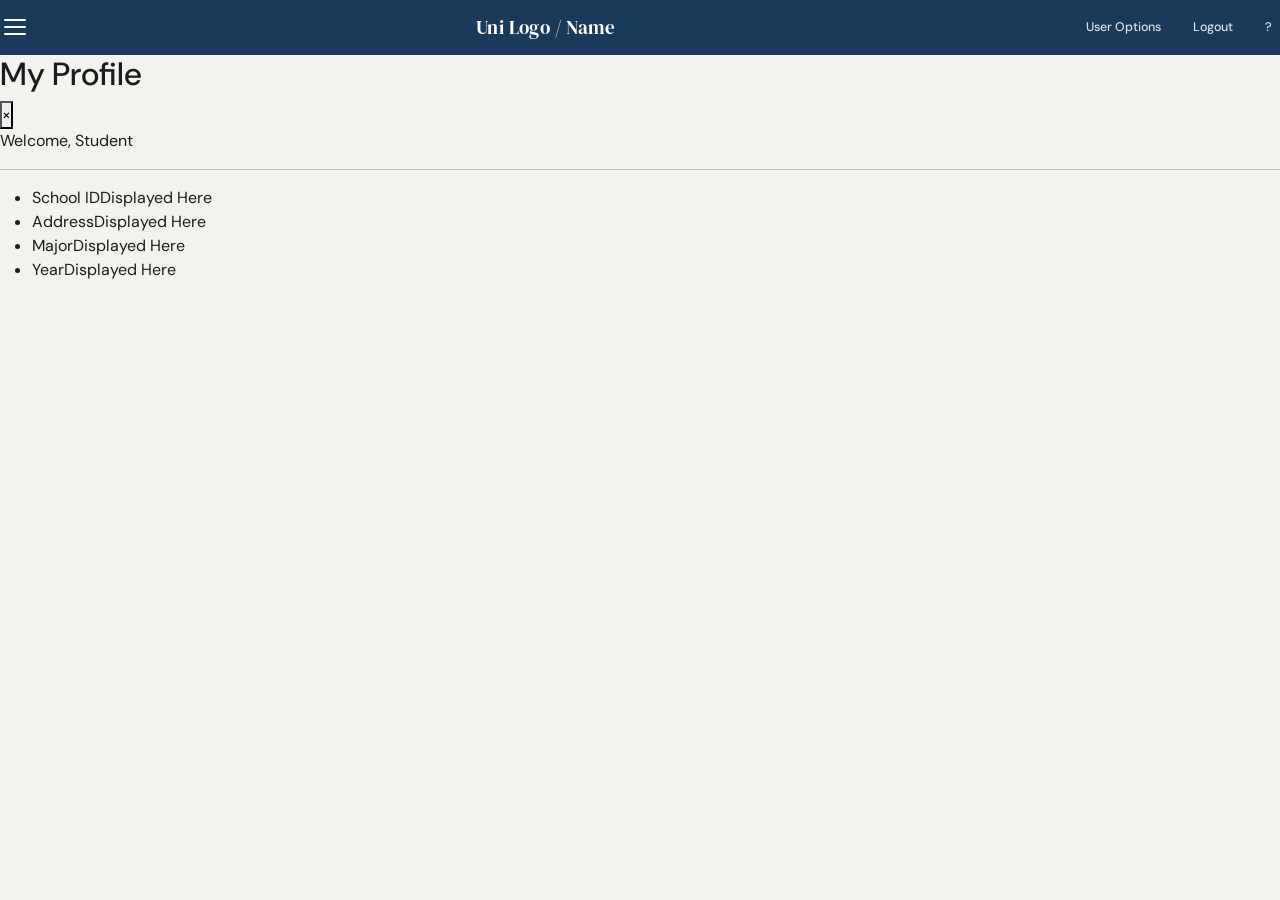
==== home/homePage.html @ 3e3d7f0b "Check Point Save.  homePage.html is in the process of being complete.  Navbar and side drawer comple" ====
<!DOCTYPE html>
<html lang="en">
<head>
    <meta charset="UTF-8">
    <meta name="viewport" content="width=device-width, initial-scale=1.0">
    <title>Campus Life - Home</title>

    <!-- Styles for font  -->
    <link rel="stylesheet" href="https://fonts.googleapis.com/css2?family=DM+Serif+Display&family=DM+Sans:wght@400;500;600&display=swap">

    <!-- Bootstrap link -->
    <link rel="stylesheet" href="https://cdn.jsdelivr.net/npm/bootstrap@5.3.3/dist/css/bootstrap.min.css">

    <!-- shared.css for brand var and navbar, then home specific styles in the bottom  -->
    <link rel="stylesheet" href="../shared.css">
    <link rel="stylesheet" href="homePageStyles.css">
</head>
<body>
    
    <!-- NAVBAR
         This exact navbar is copied to every inner page.
         styles live in shared.css so it looks the same everywhere. -->
    
    <nav class="navbar" role="navigation" aria-label="Main Navigation">
        
        <!-- Hamburger menu = toggles the side drawer (built in homePageJS.js) -->
         <button class="hamburger" id="hamburger-btn" aria-label="Open menu" aria-expanded="false" aria-controls="side-drawer">

            <span></span>
            <span></span>
            <span></span>

         </button>

        <!-- CLicking the logo always takes you back to home -->
         <a href="../home/homePage.html" class="navbar-brand">Uni Logo / Name</a>
        
        <div class="navbar-actions">

            <!-- User options opens the side drawer showingh school ID, address etc. -->
            <button class="navbar-link" id="user-options-btn" aria-haspopup="true">User Options</button>
            <!-- Logout clears session and returns to login -->
            <button class="navbar-link" id="logout-btn">Logout</button>
            <!-- help symbol -->
            <button class="navbar-link" aria-label="Help">?</button>
       
        </div>
    </nav>

    <!-- SIDE DRAWER (User Profile panel) 
         hidden off-scrren by default.  Hamburger button toggles it 
         Contains: school ID , address, and other user info  -->

    <div class="side-drawer" id="side-drawer" aria-hidden="true" role="dialog" aria-label="User Profile">
        <div class="side-drawer-header">
            <h2 class="side-drawer-title">My Profile</h2>
            <button class="side-drawer-close" id="drawer-close-btn" aria-label="Close menu">&times;</button>

        </div>

        <div class="side-drawer-body"> 
            <!-- Greeting pulls username form sessionStorage (set at login) -->
             <p class="drawer-greeting">Welcome, <span id="drawer-username">Student</span></p>
             <hr>
             <ul class="drawer-info-list">
                <li><span class="drawer-label">School ID</span><span class="drawer-value">Displayed Here</span></li>
                <li><span class="drawer-label">Address</span><span class="drawer-value">Displayed Here</span></li>
                <li><span class="drawer-label">Major</span><span class="drawer-value">Displayed Here</span></li>
                <li><span class="drawer-label">Year</span><span class="drawer-value">Displayed Here</span></li>
             </ul>
        </div>
    </div>
</body>
</html>
---- shared.css ----
/* 
    Shared.css - Loaded by EVERY page in the app.

    This file contains only things that are the same on every page: 
    - CSS var (brand colors, fonts, spacing) 
    - Reset & base styles
    - The top navigation bar 
    - Shared button styles

    Page-specific styles go in each page's own CSS file.
*/

/* CSS VARIABLES */

:root{ 
    --color-primary: #1a3a5c; 
    --color-primary-lt: #2a5298; 
    --color-accent: #c8a951; 
    --color-bg: #f4f2ee; 
    --color-surface: #ffffff; 
    --color-border: #ddd9d0; 
    --color-text: #1c1c1e; 
    --color-text-muted: #6b6b6b; 
    --color-error: #c0392b; 

    --radius-sm: 6px; 
    --radius-md: 12px; 
    --radius-lg: 20px; 
    --shadow-card: 0 8px 32px rgba(0, 0, 0,0.18); 

    --font-display: 'DM Serif Display', Georgia, serif; 
    --font-body: 'DM Sans', system-ui, sans-serif; 
}

/* RESET & BASE */

*, *::before, *::after { 
    box-sizing: border-box;
    margin: 0; 
    padding: 0; 
}

html, body{ 
    height: 100%;
    font-family: var(--font-body); 
    background: var(--color-bg); 
    color: var(--color-text); 
    -webkit-font-smoothing: antialiased; 
}

/* TOP NAVIGATION BAR  */
     /* NOTE: The navbar appears on every page except Login. 
              It contains: Hamburger menu; University Logo; logout; help
              Each page's HTML includes the same navbar markup that lives here */
.navbar{ 
    display: flex; 
    align-items: center; 
    justify-content: space-between; 
    background: var(--color-primary); 
    color: #fff; 
    padding: 0.75rem, 1.25rem; 
    position: sticky; 
    top: 0; 
    /* stays on top when page scrolls */
    z-index: 100; 

}

.navbar-brand{ 
    font-family: var(--font-display); 
    font-size: 1.2rem; 
    color: #fff; 
    text-decoration: none; 
    letter-spacing: 0.02em; 
}

.navbar-actions{ 
    display: flex; 
    align-items: center; 
    gap: 1rem; 
}

    /* NOTE: small text links in the navbar (logout, user options, ?) */

.navbar-link{ 
    font-size:0.78rem; 
    font-weight: 500; 
    color: rgba(255, 255, 255, 0.85); 
    background: none; 
    border: none; 
    cursor: pointer; 
    text-decoration: none; 
    padding: 0.25rem 0.5rem; 
    border-radius: var(--radius-sm); 
    transition: background 0.15s, color 015s; 
    font-family: var(--font-body); 

}

.navbar-link:hover{ 
    background: rgba(255, 255, 255, 0.15); 
    color: #fff; 
}

    /* NOTE: Hamburger Icon( 3lines)  */

.hamburger{ 
    display: flex; 
    flex-direction: column; 
    gap: 5px; 
    cursor: pointer; 
    padding: 4px; 
    background:none; 
    border: none; 
}

.hamburger span { 
    display: block; 
    width: 22px; 
    height: 2px;
    background: #fff; 
    border-radius: 2px; 
    transition: transform 0.2s; 

}

/*  SHRAED BUTTON STYLES */

    /* NOTE: .btn-campus - our primary action button. 
             built on top of bootstrap's .btn class */

.btn-campus{ 
    background: var(--color-primary);
    color: #fff; 
    font-family: var(--font-body); 
    font-weight:600; 
    letter-spacing: 0.03em; 
    border: none; 
    border-radius: var(--radius-sm); 
    transition: background 0.2s, transfrom 0.1s; 
}

.btn-campus:hover{ 
    background:var(--color-primary-lt); 
    color: #fff; 

}

.btn-campus:active{ 
    transform: scale(0.98); 
}

    /* NOTE: secondary outlined button */

.btn-campus-outline { 
    background:transparent; 
    color: var(--color-primary); 
    border: 2px solid var(--color-primary); 
    font-family: var(--font-body); 
    font-weight: 600; 
    border-radius: var(--radius-sm); 
    transition: background 0.2s, color 0.2s; 
}

.btn-campus-outline:hover{ 
    background: var(--color-primary); 
    color: #fff; 
}

/* PAGE WRAPPER */
    /* Wraps the content area below the navbar on inner pages. 
       Gives conssitent padding and max-width  */

.page-content{ 
    max-width: 680px; 
    margin: 0 auto ; 
    padding: 1.5rem 1rem; 
}
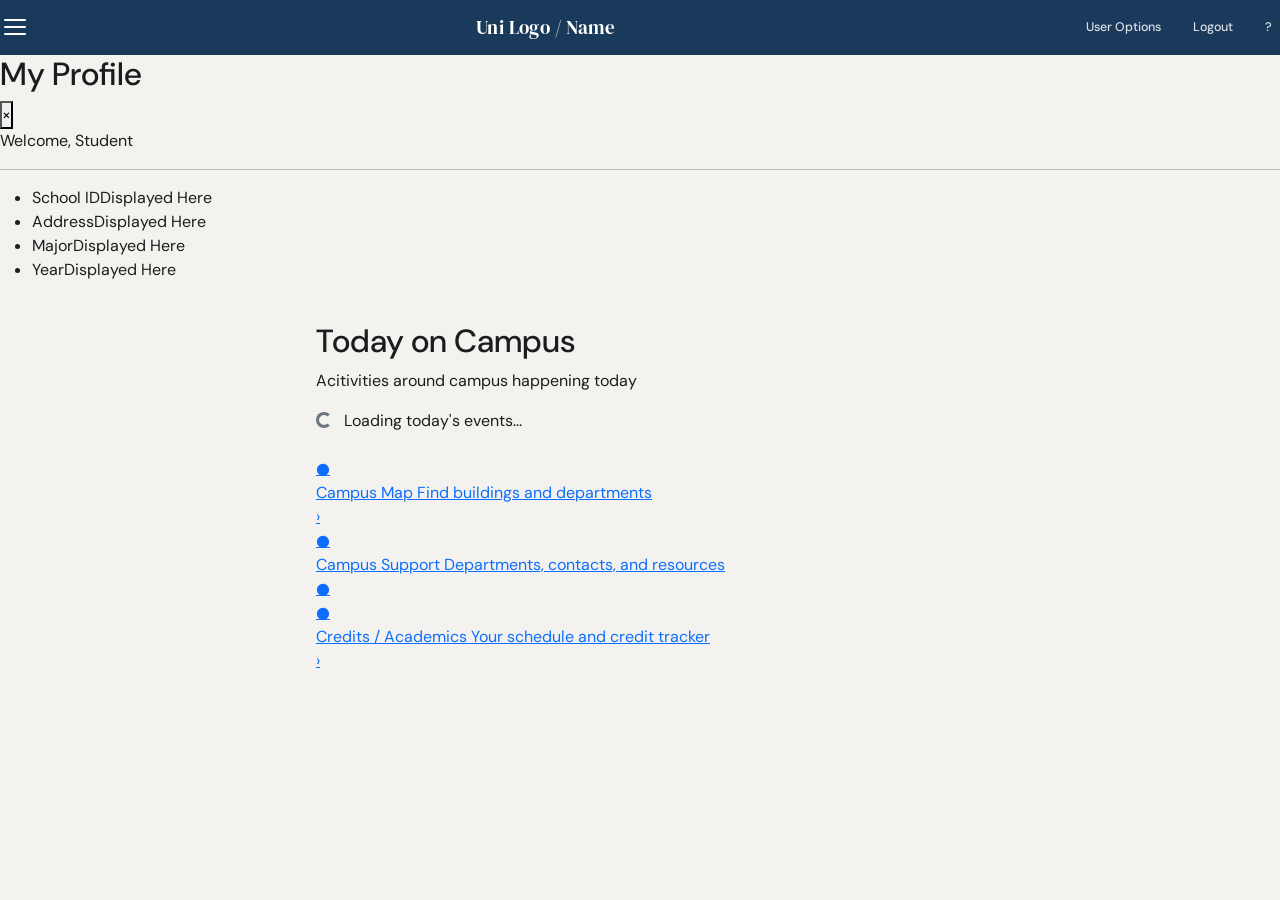
==== commit 3b336e06: "Continued code for homePage.html.  Completed left column (feed+Nav buttons).  Right columnn still mi" ====
--- a/home/homePage.html
+++ b/home/homePage.html
@@ -70,5 +70,96 @@
              </ul>
         </div>
     </div>
+
+    <!-- Dark backdrop behind the drawer when opened  -->
+     <div class="drawer-backdrop" id="drawer-backdrop"></div>
+    
+    <!-- MAIN LAYOUT
+         Two-column on desktop: content on left, activity sidebar on right.
+         stacks to single column on mobile (bootstrap handles this ) -->
+    
+     <main class="page-content" id="main-content">
+        <div class="row g-4">
+            <!-- LEFT COLUMN: Activity Feed + Nav buttons -->
+             <div class="col-12 col-lg-8">
+                <!-- Activity post it section
+                     shows campus events fetched from Eventbrite API -->
+                <section class="activity-card mb-4" aria-label="Today's campus activities">
+                    <h2 class="activity-title">Today on Campus</h2>
+                    <p class="activity-subtitle">Acitivities around campus happening today</p>
+
+                    <div id="events-container">
+                        <!-- loading state - replaced by JS once API responds -->
+                         <div class="events-loading" id="events-loading">
+                            <div class="spinner-border spinner-border-sm text-secondary me-2" role="status" aria-hidden="true"></div>
+                            <span>Loading today's events...</span>
+            
+                         </div>
+
+                         <!-- Events list - populated by homePageJS.js -->
+                         <!-- aria-live="polite" tells screen readers to announce new content  -->
+                          <div id="events-list" class="events-list" aria-live="polite"></div>
+
+                          <!-- SHown if API fails or returns no events   -->
+                          <p class="events-empty d-none" id="events-empty">
+                            No events found for today. Check back later!
+                          </p>
+                    </div>
+                </section>
+
+                <!-- Navigation Buttons -->
+                 <section aria-label="Campus navigation">
+                    <!-- Visually-hidden hodes gthe heading visually but keeps it readable for screen readers
+                         satisfies WCAG requirements -->
+                    <h2 class="visually-hidden">Campus sections</h2>
+
+                    <div class="d-felx flex-column gap-3">
+                        <!-- # ARE PLACEHOLDERS FOR NOPW   -->
+                         <!-- MAP -->
+                        <a href="#" class="nav-card" aria-label="Go to Campus Map">
+                            <div class="nav-card-icon" aria-hidden="true">&#9679;</div>
+                            <div class="nav-card-text">
+                                <span class="nav-card-title">Campus Map</span>
+                                <span class="nav-card-text">Find buildings and departments</span>
+        
+                            </div>
+                            <div class="nav-card-arrow" aria-hidden="true">&#8250;</div>
+
+                        </a>
+                         <!-- SUPPORT -->
+                        <a href="#" class="nav-card" aria-label="Go to Campus Support">
+                            <div class="nav-card-icon" aria-hidden="true">&#9679;</div>
+                            <div class="nav-card-text">
+                                <span class="nav-card-title">Campus Support</span>
+                                <span class="nav-card-sub">Departments, contacts, and resources</span>
+                            
+                            </div>
+                            <div class="nav-card-arrow" aria-hidden="true" > &#9679;</div>
+
+                        </a>
+
+                        <!-- CREDITS -->
+                         <a href="#" class="nav-card" aria-label="Go to Credits and Academics">
+                            <div class="nav-card-icon" aria-hidden="true">&#9679;</div>
+                            <div class="nav-card-text">
+                                <span class="nav-card-title">Credits / Academics</span>
+                                <span class="nav-card-sub">Your schedule and credit tracker</span>
+
+                            </div>
+                            <div class="nav-card-arrow" aria-hidden="true">&#8250</div>
+
+                         </a>
+                    </div>
+                 </section>
+
+             </div>
+            <!-- END left colunmn  -->
+
+            <!-- RIGHT COLUMN: Activity Sidebar
+                On desktop sits beside mainb content (col-lg-4)
+                On mobile stacks below nav buttons (col-12)  -->
+        </div>
+
+     </main>
 </body>
 </html>
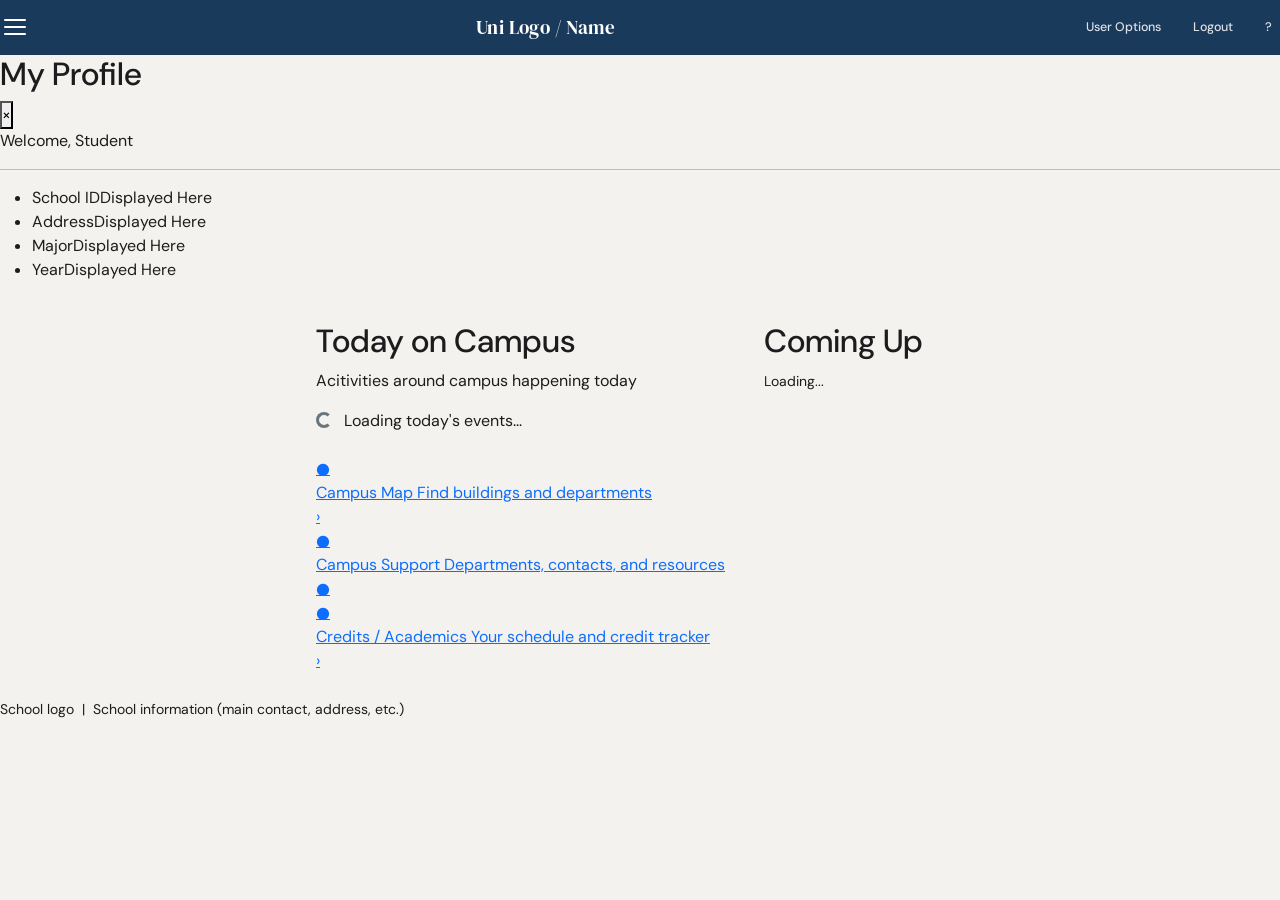
==== commit 76ea3d2f: "Completed homePage.html" ====
--- a/home/homePage.html
+++ b/home/homePage.html
@@ -158,8 +158,29 @@
             <!-- RIGHT COLUMN: Activity Sidebar
                 On desktop sits beside mainb content (col-lg-4)
                 On mobile stacks below nav buttons (col-12)  -->
+            <div class="col-12 col-lg-4">
+                <aside class="activity-sidebar" aria-label="Upcoming events sidebar">
+                    <h2 class="sidebar-title">Coming Up</h2>
+                    <div id="sidebar-events" aria-live="polite">
+                        <div id="sidebar-loading">
+                            <small class="text=muted">Loading...</small>
+                        </div>
+                    </div>
+                </aside>
+            </div>
+            <!-- END right column -->
+
         </div>
 
      </main>
+
+     <!-- Footer -->
+    <footer class="campus-footer" role="contentinfo">
+        <small>School logo &nbsp;|&nbsp; School information (main contact, address, etc.)</small>
+
+    </footer>
+
+    <script src="https://cdn.jsdelivr.net/npm/bootstrap@5.3.3/dist/js/bootstrap.bundle.min.js"></script>
+    <script src="homePageJS.js"></script>
 </body>
 </html>
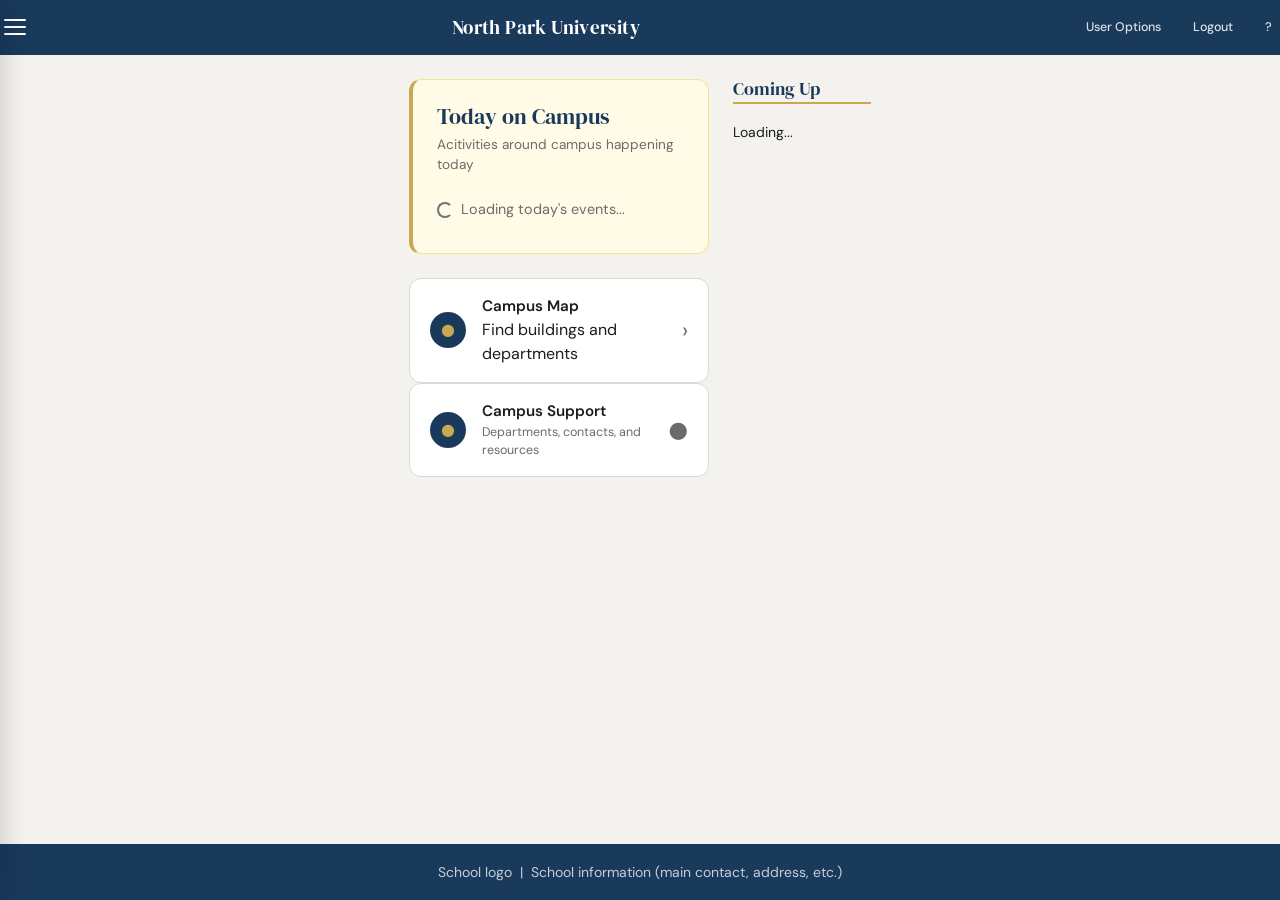
==== commit 88f03c1f: "updated shared.css" ====
--- a/home/homePage.html
+++ b/home/homePage.html
@@ -33,7 +33,8 @@
          </button>
 
         <!-- CLicking the logo always takes you back to home -->
-         <a href="../home/homePage.html" class="navbar-brand">Uni Logo / Name</a>
+         
+        <a href="../home/homePage.html" class="navbar-brand"> North Park University</a>
         
         <div class="navbar-actions">
 
@@ -116,7 +117,7 @@
                     <div class="d-felx flex-column gap-3">
                         <!-- # ARE PLACEHOLDERS FOR NOPW   -->
                          <!-- MAP -->
-                        <a href="#" class="nav-card" aria-label="Go to Campus Map">
+                        <a href="../map/mapPage.html" class="nav-card" aria-label="Go to Campus Map">
                             <div class="nav-card-icon" aria-hidden="true">&#9679;</div>
                             <div class="nav-card-text">
                                 <span class="nav-card-title">Campus Map</span>
@@ -127,7 +128,7 @@
 
                         </a>
                          <!-- SUPPORT -->
-                        <a href="#" class="nav-card" aria-label="Go to Campus Support">
+                        <a href="../campusSupport/campusSupport.html" class="nav-card" aria-label="Go to Campus Support">
                             <div class="nav-card-icon" aria-hidden="true">&#9679;</div>
                             <div class="nav-card-text">
                                 <span class="nav-card-title">Campus Support</span>
@@ -138,17 +139,7 @@
 
                         </a>
 
-                        <!-- CREDITS -->
-                         <a href="#" class="nav-card" aria-label="Go to Credits and Academics">
-                            <div class="nav-card-icon" aria-hidden="true">&#9679;</div>
-                            <div class="nav-card-text">
-                                <span class="nav-card-title">Credits / Academics</span>
-                                <span class="nav-card-sub">Your schedule and credit tracker</span>
-
-                            </div>
-                            <div class="nav-card-arrow" aria-hidden="true">&#8250</div>
-
-                         </a>
+                    
                     </div>
                  </section>
 
--- a/shared.css
+++ b/shared.css
@@ -172,7 +172,107 @@
        Gives conssitent padding and max-width  */
 
 .page-content{ 
-    max-width: 680px; 
+    max-width: 1200px; 
     margin: 0 auto ; 
     padding: 1.5rem 1rem; 
+}
+
+/* side drawer */
+ 
+.side-drawer {
+  position: fixed;
+  top: 0;
+  left: 0;
+  width: 280px;
+  height: 100vh;
+  background: var(--color-surface);
+  box-shadow: 4px 0 24px rgba(0,0,0,0.15);
+  z-index: 200;
+  transform: translateX(-100%);
+  transition: transform 0.3s ease;
+}
+ 
+.side-drawer.open {
+  transform: translateX(0);
+}
+ 
+/* Dark overlay behind the drawer */
+.drawer-backdrop {
+  position: fixed;
+  inset: 0;
+  background: rgba(0,0,0,0.4);
+  z-index: 199;
+  opacity: 0;
+  pointer-events: none;
+  transition: opacity 0.3s ease;
+}
+ 
+.drawer-backdrop.visible {
+  opacity: 1;
+  pointer-events: all;
+}
+ 
+.side-drawer-header {
+  display: flex;
+  align-items: center;
+  justify-content: space-between;
+  padding: 1.25rem 1.25rem 1rem;
+  background: var(--color-primary);
+  color: #fff;
+}
+ 
+.side-drawer-title {
+  font-family: var(--font-display);
+  font-size: 1.2rem;
+  color: #fff;
+  margin: 0;
+}
+ 
+.side-drawer-close {
+  background: none;
+  border: none;
+  color: #fff;
+  font-size: 1.5rem;
+  cursor: pointer;
+  line-height: 1;
+  padding: 0 4px;
+}
+ 
+.side-drawer-body {
+  padding: 1.25rem;
+}
+ 
+.drawer-greeting {
+  font-size: 0.95rem;
+  font-weight: 600;
+  color: var(--color-primary);
+  margin-bottom: 0.75rem;
+}
+ 
+.drawer-info-list {
+  list-style: none;
+  padding: 0;
+  margin: 0;
+  display: flex;
+  flex-direction: column;
+  gap: 0.85rem;
+}
+ 
+.drawer-info-list li {
+  display: flex;
+  flex-direction: column;
+  gap: 0.15rem;
+}
+ 
+.drawer-label {
+  font-size: 0.68rem;
+  font-weight: 600;
+  letter-spacing: 0.07em;
+  text-transform: uppercase;
+  color: var(--color-text-muted);
+}
+ 
+.drawer-value {
+  font-size: 0.9rem;
+  color: var(--color-text);
 }
--- a/home/homePageStyles.css
+++ b/home/homePageStyles.css
@@ -0,0 +1,352 @@
+/* 
+    homePageStyles.css - Styles specific to the homePage.html page. 
+    shared.css is already loaded before this, so all CSS
+    var and navbar styles are available here.
+
+*/
+
+/* PAGE LAYOUT */
+body{ 
+    background: var(--color-bg); 
+    min-height:100vh;
+    display: flex;
+    flex-direction: column; 
+
+}
+
+#main-content{ 
+    flex: 1; 
+
+}
+
+/* ACTIVITY CARD (post-it style) */
+
+    /* wARM OFF-YELLOW COLOR TO MATCH THE POST-IT 
+     Left accent stripe in the brand gold color. */
+
+.activity-card { 
+    background: #fffbe6; 
+    border: 1px solid #f0e68c; 
+    border-radius: var(--radius-md); 
+    padding: 1.5rem; 
+    border-left: 4px solid var(--color-accent); 
+
+}
+
+.activity-title { 
+    font-family: var(--font-display); 
+    font-size: 1.4rem; 
+    color: var(--color-primary); 
+    margin-bottom: 0.25rem; 
+
+}
+
+.activity-subtitle{ 
+    font-size: 0.85rem;
+    color: var(--color-text-muted); 
+    margin-bottom: 1rem; 
+    
+}
+
+/* EVENTS LIST  */
+
+.events-loading { 
+    display: flex; 
+    align-items: center; 
+    color: var(--color-text-muted); 
+    font-size: 0.9rem; 
+    padding: 0.5rem 0; 
+}
+
+.events-list{ 
+    display: flex;
+    flex-direction:column; 
+    gap:0.75rem;
+}
+
+
+    /* Ecah event from the EVENTBRITE API gets wrapped in .event-item.
+        homePageJS.js builds these dynamically and insets them into #events-list */
+.events-item{ 
+    background: #fff; 
+    border: 1px solid var(--color-border);
+    border-radius: var(--radius-sm); 
+    padding: 0.75rem 1rem; 
+    text-decoration: none; 
+    color: var(--color-text); 
+    display: block; 
+    transition: border-color 0.2s, box-shadow 0.2s; 
+
+}
+
+.event-item:hover{ 
+    border-color: var(--color-primary); 
+    box-shadow: 0 2px 8px rgba(26, 58, 92, 0.1); 
+    color: var(--color-text); 
+}
+
+.event-item-name{ 
+    font-weight: 600; 
+    font-size: 0.9rem;
+    margin-bottom: 0.2rem;
+
+
+}
+
+.event-item-meta{ 
+    font-size: 0.78rem; 
+    color: var(--color-text-muted); 
+    
+}
+
+.events-empty{ 
+    color: var(--color-text-muted); 
+    font-size:0.9rem;
+    font-style: italic; 
+}
+
+/* NAVIGATION CARDS */
+
+    /* Using <a></a> styled as cards so the whole area is clickable */
+.nav-card{ 
+    display:flex; 
+    align-items: center; 
+    gap: 1rem; 
+    background: var(--color-surface); 
+    border: 1.5px solid var(--color-border); 
+    border-radius: var(--radius-md); 
+    padding: 1rem 1.25rem; 
+    text-decoration: none; 
+    color: var(--color-text); 
+    transition: border-color 0.2s, box-shadow 0.2s, transform 0.15s; 
+}
+
+.nav-card:hover{ 
+    border-color: var(--color-primary); 
+    box-shadow: 0 4px 16px rgba(26, 58, 92, 0.12); 
+    transform: translateY(-2px); 
+    color: var(--color-text); 
+
+}
+
+.nav-card-icon{ 
+    font-size: 1rem; 
+    color: var(--color-accent); 
+    flex-shrink: 0; 
+    width: 36px; 
+    height: 36px; 
+    background: var(--color-primary); 
+    border-radius: 50%;
+    display: flex; 
+    align-items: center;
+    justify-content: center; 
+
+}
+
+.nav-card-text{ 
+    display: flex; 
+    flex-direction: column; 
+    flex: 1; 
+
+}
+
+.nav-card-title { 
+    font-weight: 600; 
+    font-size: 0.95rem; 
+
+}
+
+.nav-card-sub{ 
+    font-size: 0.78rem; 
+    color: var(--color-text-muted); 
+
+}
+
+.nav-card-arrow{
+    font-size: 1.4rem; 
+    color: var(--color-text-muted); 
+    flex-shrink: 0; 
+}
+
+/*ACTIVITY SIDEBAR */
+    /* Sticky on desktop so it stays visible as user scrolls
+       stacks below nav buttons on mobile */
+
+.activity.sidebar{
+    background: var(--color-surface); 
+    border: 1px solid var(--color-border); 
+    border-radius: var(--color-border); 
+    padding: 1.25rem; 
+    position: sticky; 
+    top: 80px;
+}
+
+.sidebar-title { 
+    font-family: var(--font-display); 
+    font-size: 1.1rem; 
+    color: var(--color-primary); 
+    margin-bottom: 1rem; 
+    padding-bottom: 0.1rem; 
+    border-bottom: 2px solid var(--color-accent); 
+
+
+}
+
+.sidebar-event{ 
+    padding: 0.6rem 0;
+    border-bottom: 1px solid var(--color-border); 
+    font-size: 0.82rem; 
+}
+
+.sidebar-event:last-child{ 
+    border-bottom: none; 
+}
+
+.sidebar-event-name{ 
+    font-weight: 600; 
+    color: var(--color-text); 
+    display: block; 
+    margin-bottom: 0.15rem; 
+}
+
+.sidebar-event-time{ 
+    color: var(--color-text-muted); 
+}
+
+/* SIDE DRAWER */
+    /* Slides in from the left when hamburger is clicked 
+    JS ADDS/removes the .open class to trigger the animmation  */
+
+.side-drawer{ 
+    position: fixed;
+    top: 0; 
+    left: 0;
+    width: 280px; 
+    height: 100vh; 
+    background: var(--color-surface); 
+    box-shadow: 4px 0 24px rgba(0, 0, 0, 0.15); 
+    z-index: 200; 
+    transform: translateX(-100%); 
+    transition: transform 0.3s ease; 
+}
+
+.side-drawer.open{
+    transform:translateX(0); 
+
+}
+
+.drawer-backdrop{ 
+    position: fixed; 
+    inset: 0; 
+    background: rgba(0,0,0,0.4); 
+    z-index: 199; 
+    opacity: 0; 
+    pointer-events: none; 
+    transition: opacity 0.3s ease; 
+
+}
+
+.drawer-backdrop.visible{ 
+    opacity: 1;
+    pointer-events: all; 
+
+}
+
+.side-drawer-header { 
+    display: flex; 
+    align-items: center; 
+    justify-content: space-between; 
+    padding: 1.25rem 1.25rem 1rem; 
+    background: var(--color-primary); 
+    color: #fff; 
+
+}
+
+.side-drawer-title{ 
+    font-family: var(--font-display); 
+    font-size: 1.2rem; 
+    color: #fff; 
+    margin: 0; 
+
+}
+
+.side-drawer-close{ 
+    background: none; 
+    border: none; 
+    color: #fff; 
+    font-size: 1.5rem; 
+    cursor: pointer; 
+    line-height: 1; 
+    padding: 0 4px; 
+    
+
+}
+
+.side-drawer-body { 
+    padding: 1.25rem; 
+
+}
+
+.drawer-greeting{ 
+    font-size: 0.95rem; 
+    font-weight: 600; 
+    color: var(--color-primary); 
+    margin-bottom: 0.75rem; 
+}
+
+.drawer-info-lift { 
+    list-style: none; 
+    padding: 0; 
+    margin: 0; 
+    display: flex; 
+    flex-direction: column; 
+    gap: 0.85rem; 
+}
+
+.drawer-info-list li { 
+    display: flex; 
+    flex-direction: column; 
+    gap: 0.15rem; 
+}
+
+.drawer-label{ 
+    font-size: 0.68rem; 
+    font-weight: 600; 
+    letter-spacing: 0.07em; 
+    text-transform: uppercase; 
+    color: var(--color-text-muted); 
+}
+
+.drawer-value { 
+    font-size: 0.9rem; 
+    color: var(--color-text);
+
+}
+
+/* FOOTER */
+.campus-footer { 
+    background: var(--color-primary); 
+    color: rgba(255, 255, 255, 0.75); 
+    text-align: center; 
+    padding: 1rem; 
+    margin-top: 2rem; 
+
+}
+
+/* RESPONSIVE */
+@media(max-width: 991px){ 
+    .activity-sidebar{ 
+        position: static; 
+
+    }
+}
+
+@media (max-width: 576px) { 
+    .acitvity-card{ 
+        padding: 1rem; 
+    }
+
+    .nav-card{
+        padding: 0.85rem 1rem; 
+    }
+}
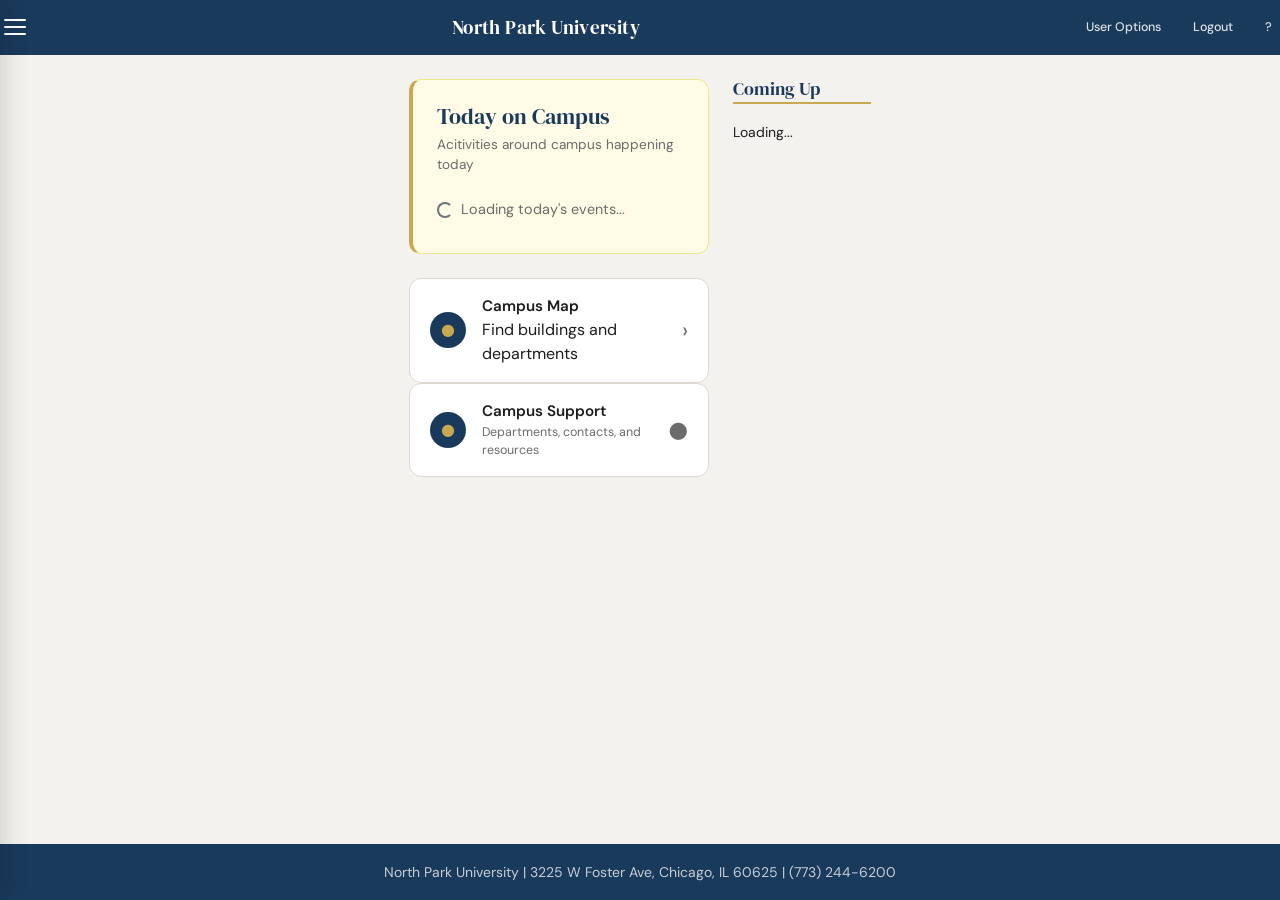
==== commit ba35f15c: "updated footer for home page" ====
--- a/home/homePage.html
+++ b/home/homePage.html
@@ -167,7 +167,7 @@
 
      <!-- Footer -->
     <footer class="campus-footer" role="contentinfo">
-        <small>School logo &nbsp;|&nbsp; School information (main contact, address, etc.)</small>
+        <small>North Park University  |  3225 W Foster Ave, Chicago, IL 60625  |  (773) 244-6200</small>
 
     </footer>
 
--- a/shared.css
+++ b/shared.css
@@ -275,4 +275,36 @@
 .drawer-value {
   font-size: 0.9rem;
   color: var(--color-text);
-}+}
+
+/* back home button */
+
+        .back-btn {
+    display: inline-flex;
+    align-items: center;
+    gap: 0.4rem;
+    font-family: var(--font-body);
+    font-size: 0.82rem;
+    font-weight: 600;
+    color: var(--color-primary);
+    text-decoration: none;
+    background: var(--color-surface);
+    border: 1.5px solid var(--color-border);
+    border-radius: 999px;
+    padding: 0.35rem 0.9rem;
+    margin-bottom: 1.25rem;
+    transition: background 0.2s, border-color 0.2s, color 0.2s;
+    }
+    
+    .back-btn:hover {
+    background: var(--color-primary);
+    border-color: var(--color-primary);
+    color: #fff;
+    }
+    
+    /* The arrow before the text */
+    .back-btn::before {
+    content: '←';
+    font-size: 1rem;
+    line-height: 1;
+    }
